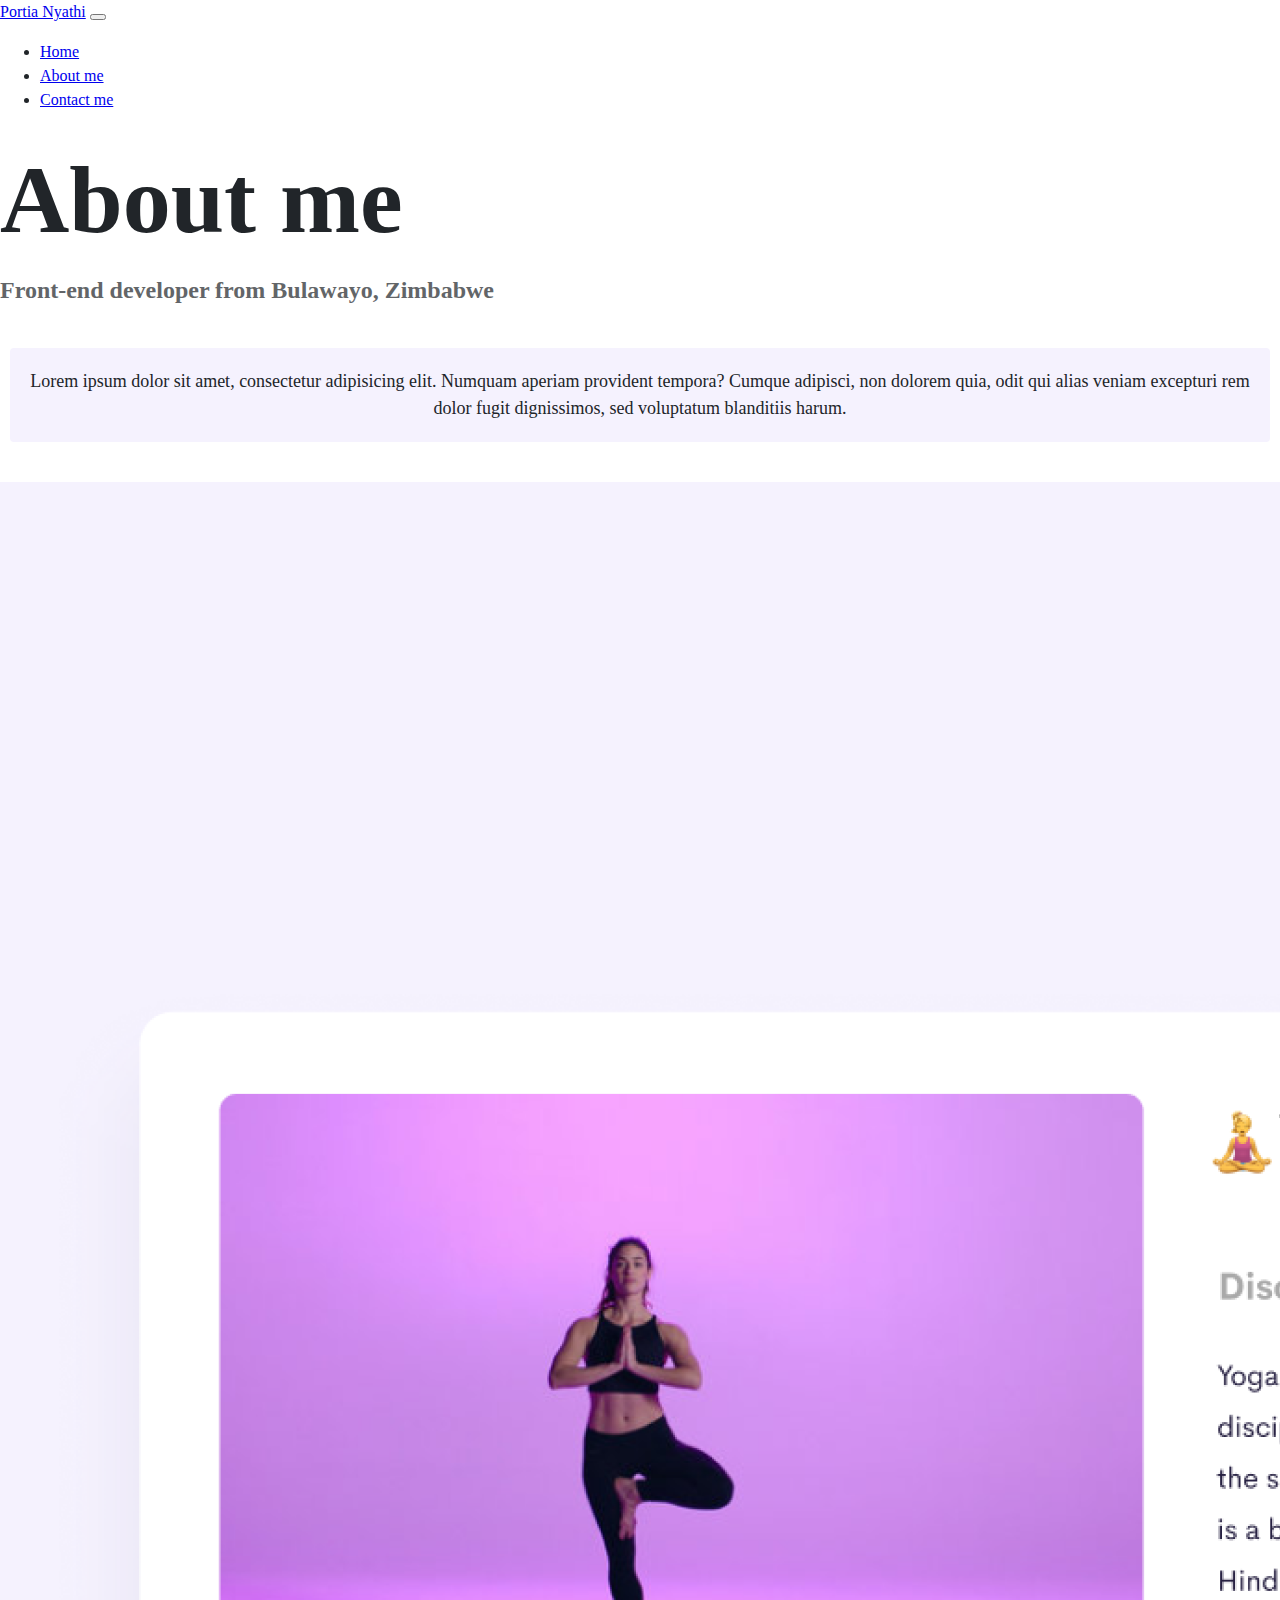
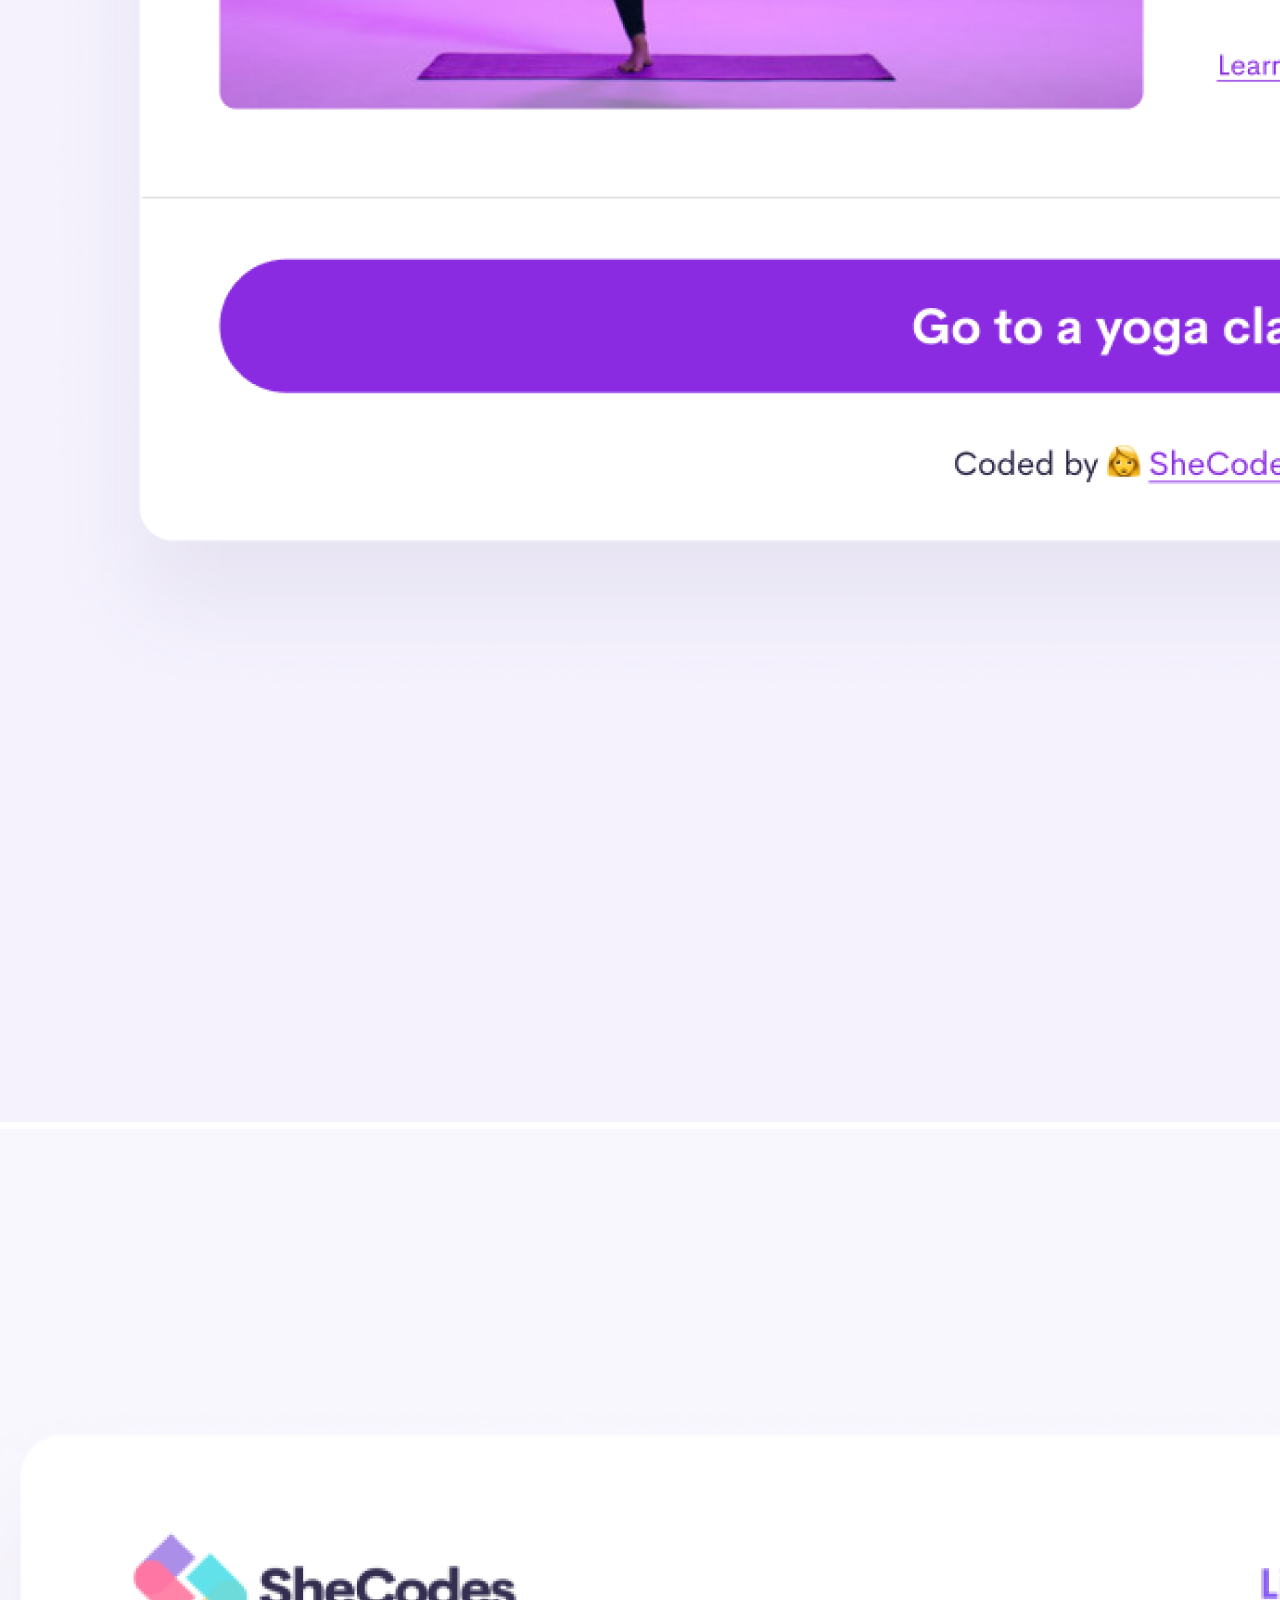
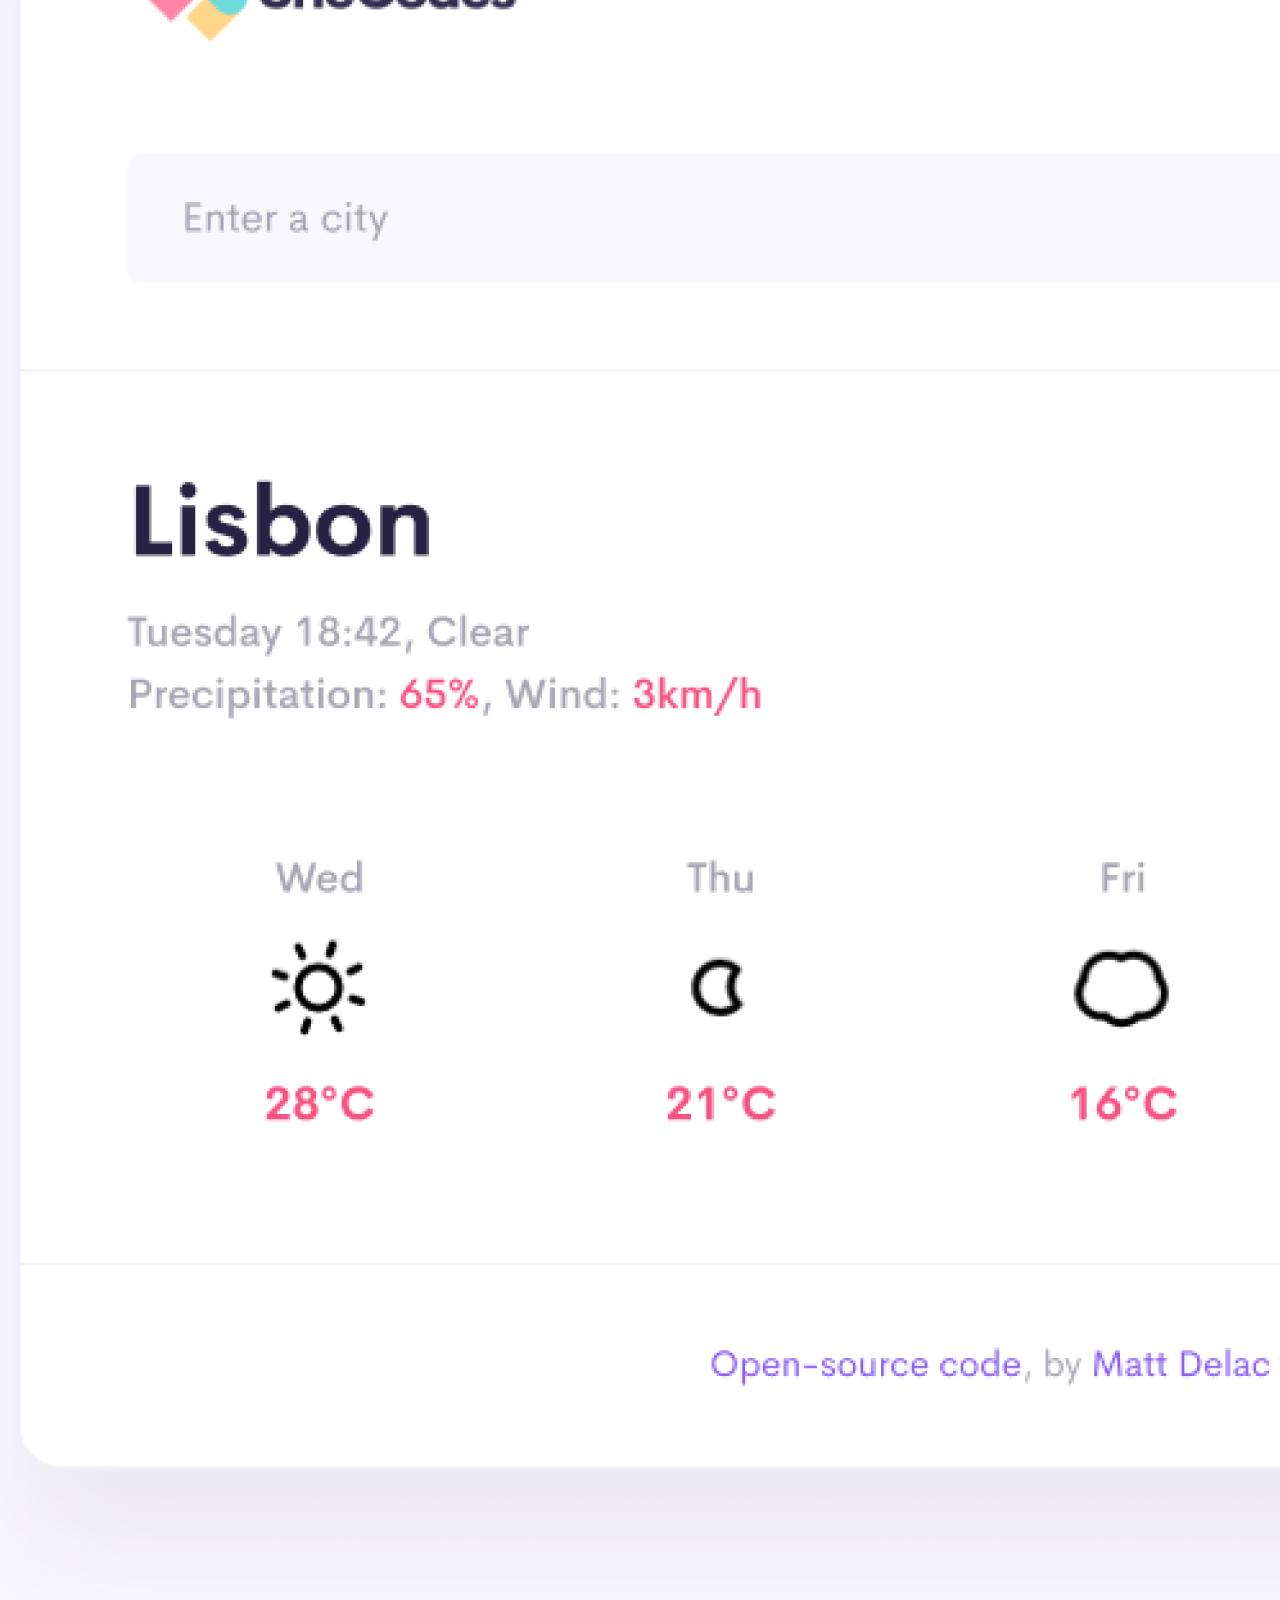
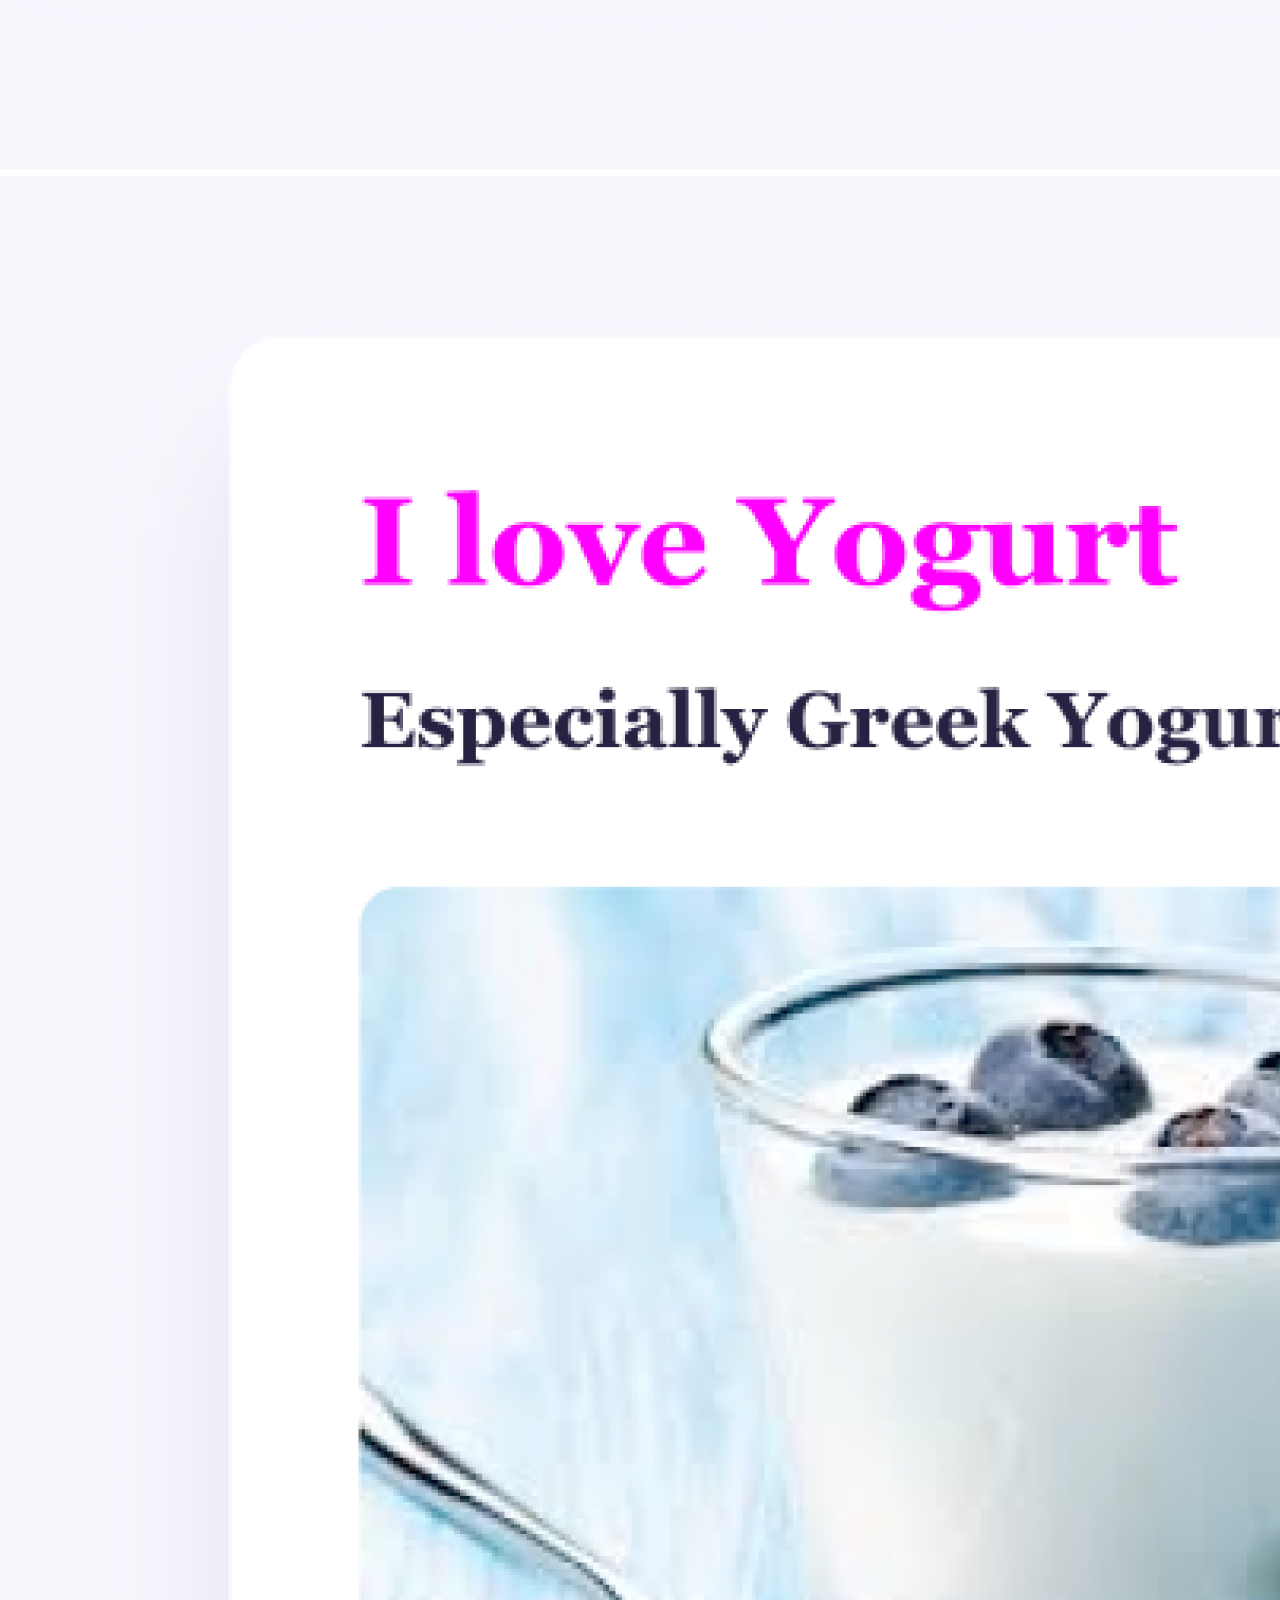
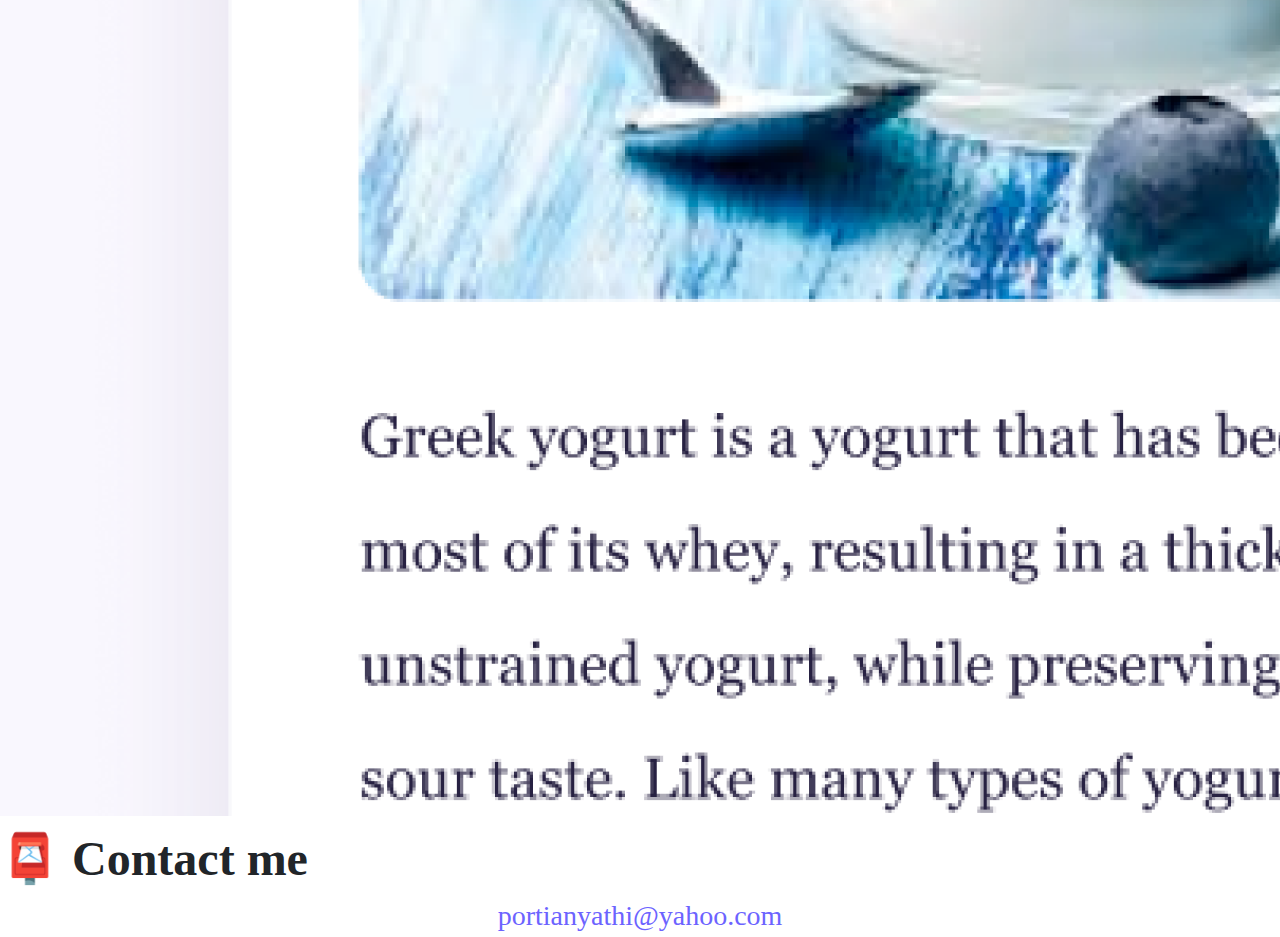
==== about.html @ f1554d1b "Initial commit" ====
<!DOCTYPE html>
<html lang="en">
  <head>
    <meta charset="UTF-8" />
    <meta http-equiv="X-UA-Compatible" content="IE=edge" />
    <meta name="description" content="website showing multiple apps in one page that are responsive" />
    <link
      href="https://cdn.jsdelivr.net/npm/bootstrap@5.0.2/dist/css/bootstrap.min.css"
      rel="stylesheet"
      integrity="sha384-EVSTQN3/azprG1Anm3QDgpJLIm9Nao0Yz1ztcQTwFspd3yD65VohhpuuCOmLASjC"
      crossorigin="anonymous"
    />
    <script
      src="https://cdn.jsdelivr.net/npm/@popperjs/core@2.9.2/dist/umd/popper.min.js"
      integrity="sha384-IQsoLXl5PILFhosVNubq5LC7Qb9DXgDA9i+tQ8Zj3iwWAwPtgFTxbJ8NT4GN1R8p"
      crossorigin="anonymous"
    ></script>
    <script
      src="https://cdn.jsdelivr.net/npm/bootstrap@5.0.2/dist/js/bootstrap.min.js"
      integrity="sha384-cVKIPhGWiC2Al4u+LWgxfKTRIcfu0JTxR+EQDz/bgldoEyl4H0zUF0QKbrJ0EcQF"
      crossorigin="anonymous"
    ></script>
    <link rel="stylesheet" href="/style.css" />
    <title>Portia Nyathi more information about multiple app</title>
  </head>
  <body>
      <nav class="navbar navbar-expand-lg navbar-light bg-light fixed-top">
          <div class="container">
        <a class="navbar-brand" href="#">Portia Nyathi</a>
        <button
          class="navbar-toggler"
          type="button"
          data-bs-toggle="collapse"
          data-bs-target="#navbarNav"
          aria-controls="navbarNav"
          aria-expanded="false"
          aria-label="Toggle navigation"
        >
          <span class="navbar-toggler-icon"></span>
        </button>
        <div class="collapse navbar-collapse" id="navbarNav">
          <ul class="navbar-nav">
            <li class="nav-item">
              <a
                class="nav-link active"
                aria-current="page"
                href="/"
                title="homepage"
              >
                Home</a
              >
            </li>
            <li class="nav-item">
              <a
                class="nav-link"
                href="about.html"
                title="More information about page"
              >
                About me</a
              >
            </li>
            <li class="nav-item">
              <a
                class="nav-link"
                href="about.html#contact"
                title="contact-details"
              >
                Contact me</a
              >
            </li>
          </ul>
        </div>
      </div>
    </nav>
    <h1 class="text-center">About me</h1>
    <h3 class="text-center">Front-end developer from Bulawayo, Zimbabwe</h3>
    <div class="about-paragraphs text-center">
      <p class="paragraph">
        Lorem ipsum dolor sit amet, consectetur adipisicing elit. Numquam
        aperiam provident tempora? Cumque adipisci, non dolorem quia, odit qui
        alias veniam excepturi rem dolor fugit dignissimos, sed voluptatum
        blanditiis harum.
      </p>
      <br />
    </div>

    <div class="container">
      <div class="row">
        <div class="col-sm-4">
          <img src="/images/l3jP-yoga.png" class="img-fluid p-2 mb-4 shadow rounded" alt="yoga picture" />
        </div>
        <div class="col-sm-4">
          <img src="/images/jxM9-weather.png" class="img-fluid p-2 mb-4 shadow rounded" alt="weather picture" />
        </div>
        <div class="col-sm-4">
          <img src="/images/WgM8-yogurt.png" class="img-fluid p-2 mb-4 shadow rounded" alt="yogurt picture" />
        </div>
      </div>
    </div>
    <div id="contact">
      <h2 class="text-center">📮 Contact me</h2>
      <a href="mailto:portia@nyathi.com" class="email-link">
        portianyathi@yahoo.com
      </a>
    </div>
  </body>
</html>
---- style.css ----
:root {
  --primary-color: #6c63ff;
  --secondary-color: #f5f2fe;
  --box-shadow: 0 5px 10px rgba(0, 0, 0, 0.3);
}

body {
  margin: 0;
  font-family: var(--bs-font-sans-serif);
  font-size: 1rem;
  font-weight: 400;
  line-height: 1.5;
  color: #212529;
  background-color: #fff;
  -webkit-text-size-adjust: 100%;
}

h1,
h2,
h3 {
  
  margin: 0;
}

h1 {
  font-size: 96px;
}

h2 {
  font-size: 48px;
}

h3 {
  font-size: 24px;
  opacity: 0.7;
}

p {
  background: var(--secondary-color);
  padding: 20px;
  border-radius: 4px;
  font-size: 18px;
  line-height: 1.5;
  text-align: center;
}
.navigation-links {
  display: flex;
  margin-top: 40px;
  justify-content: center;
}

.navigation-links a {
  margin: 20px;
  border-radius: 4px;
  padding: 20px 15px;
  text-decoration: none;
  text-transform: capitalize;

}


.contact-link {
  background: var(--primary-color);
  box-shadow: var(--box-shadow);
  color: white;
}

.about-link {
  color: var(--primary-color);
  border: 1px solid var(--primary-color);
}

.homepage-link {
  color: var(--primary-color);
  text-align: center;
  display: block;
}

.about-paragraphs {
  display: flex;
  margin: 30px 0;
}

.about-paragraphs p {
  margin: 10px;
}

.email-link {
  display: flex;
  justify-content: center;
  color: var(--primary-color);
  font-size: 28px;
  text-decoration: none;
}

.email-link:hover {
  text-decoration: underline;
}
.primary-link {
  border-radius: 4px;
  padding: 20px 15px;
  text-decoration: none;
  text-transform: capitalize;
  background: var(--primary-color);
  box-shadow: var(--box-shadow);
  color: white;
}

.primary-link:hover {
  color: white;
}

.secondary-link {
  border-radius: 4px;
  padding: 20px 15px;
  text-decoration: none;
  text-transform: capitalize;
  color: var(--primary-color);
  border: 1px solid var(--primary-color);
}
  
  @media (max-width: 576px) {
  h1 {
    font-size: 48px;
    line-height: 1.5;
  }

  h2 {
    font-size: 32px;
    text-align: center;
  }

  p {
    text-align: center;
  }

  .project-link {
    display: block;
    text-align: center;
    margin: 0 20px;
  }
}
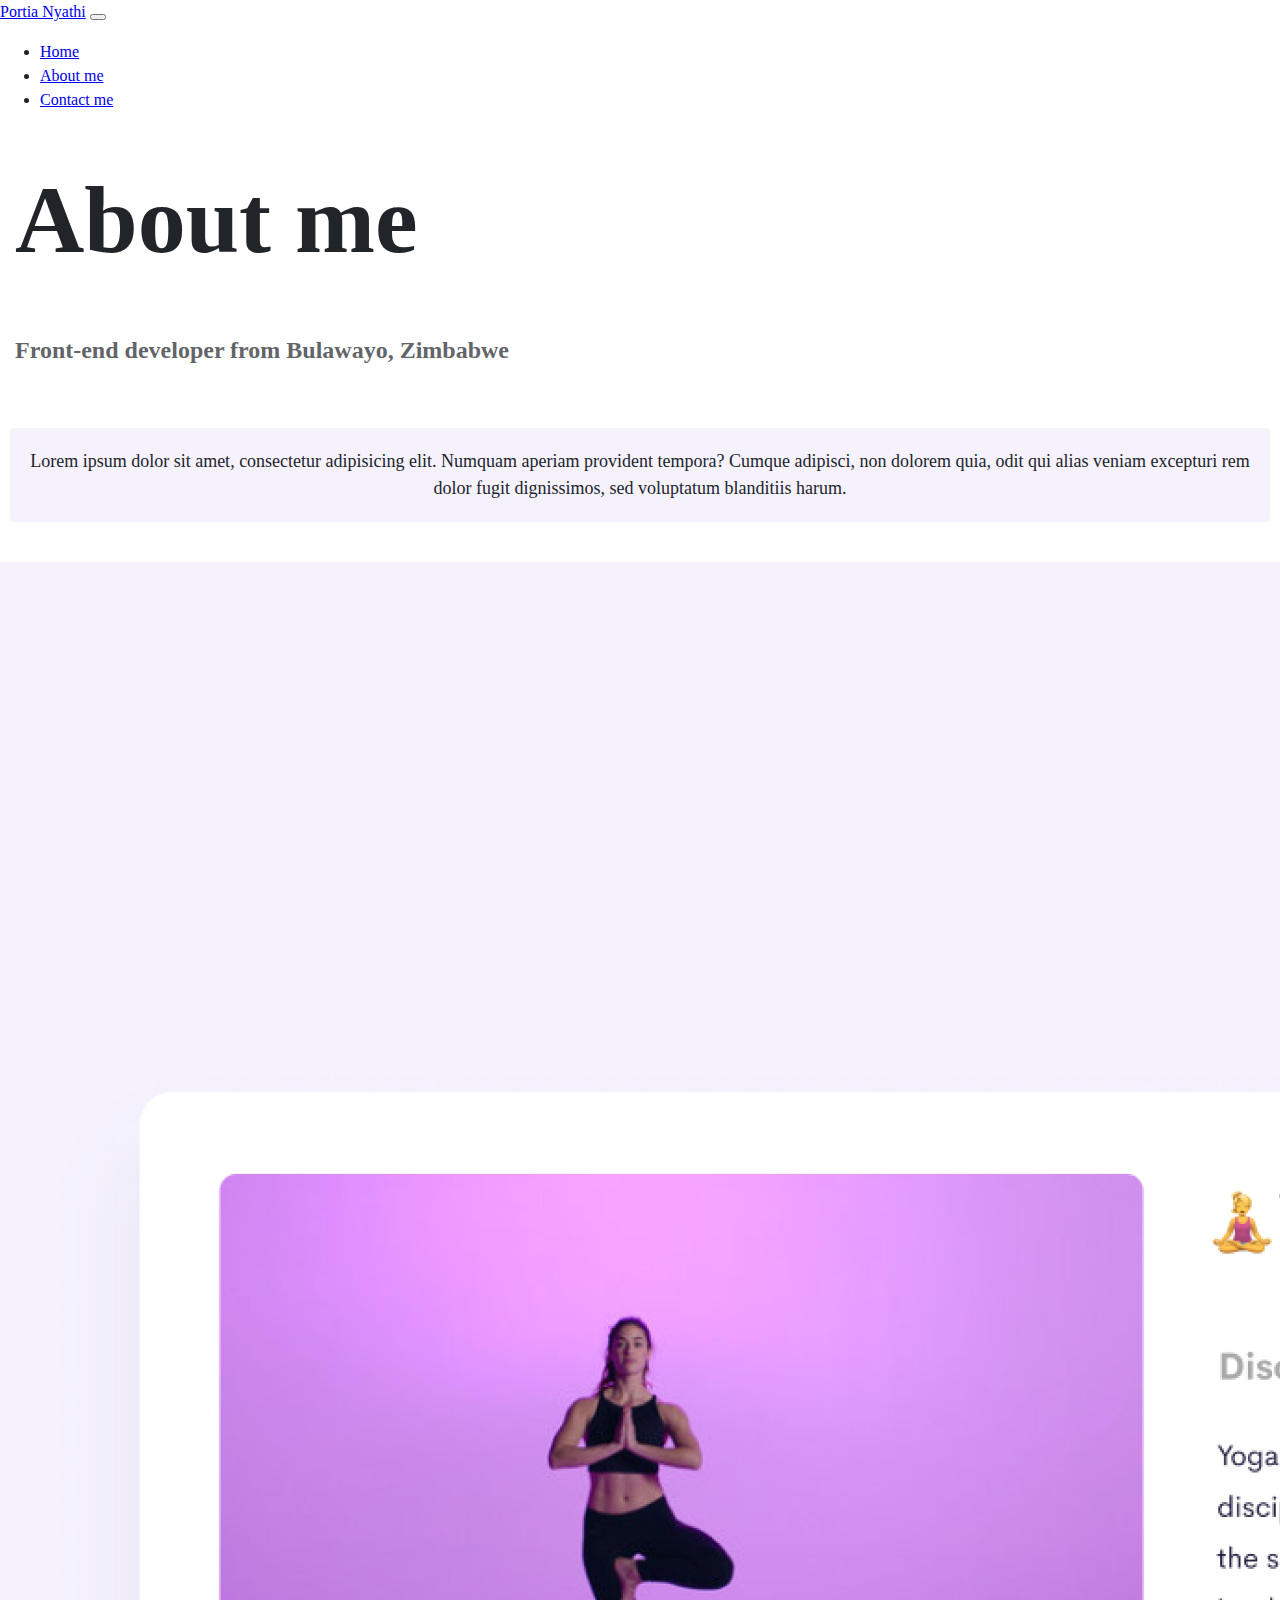
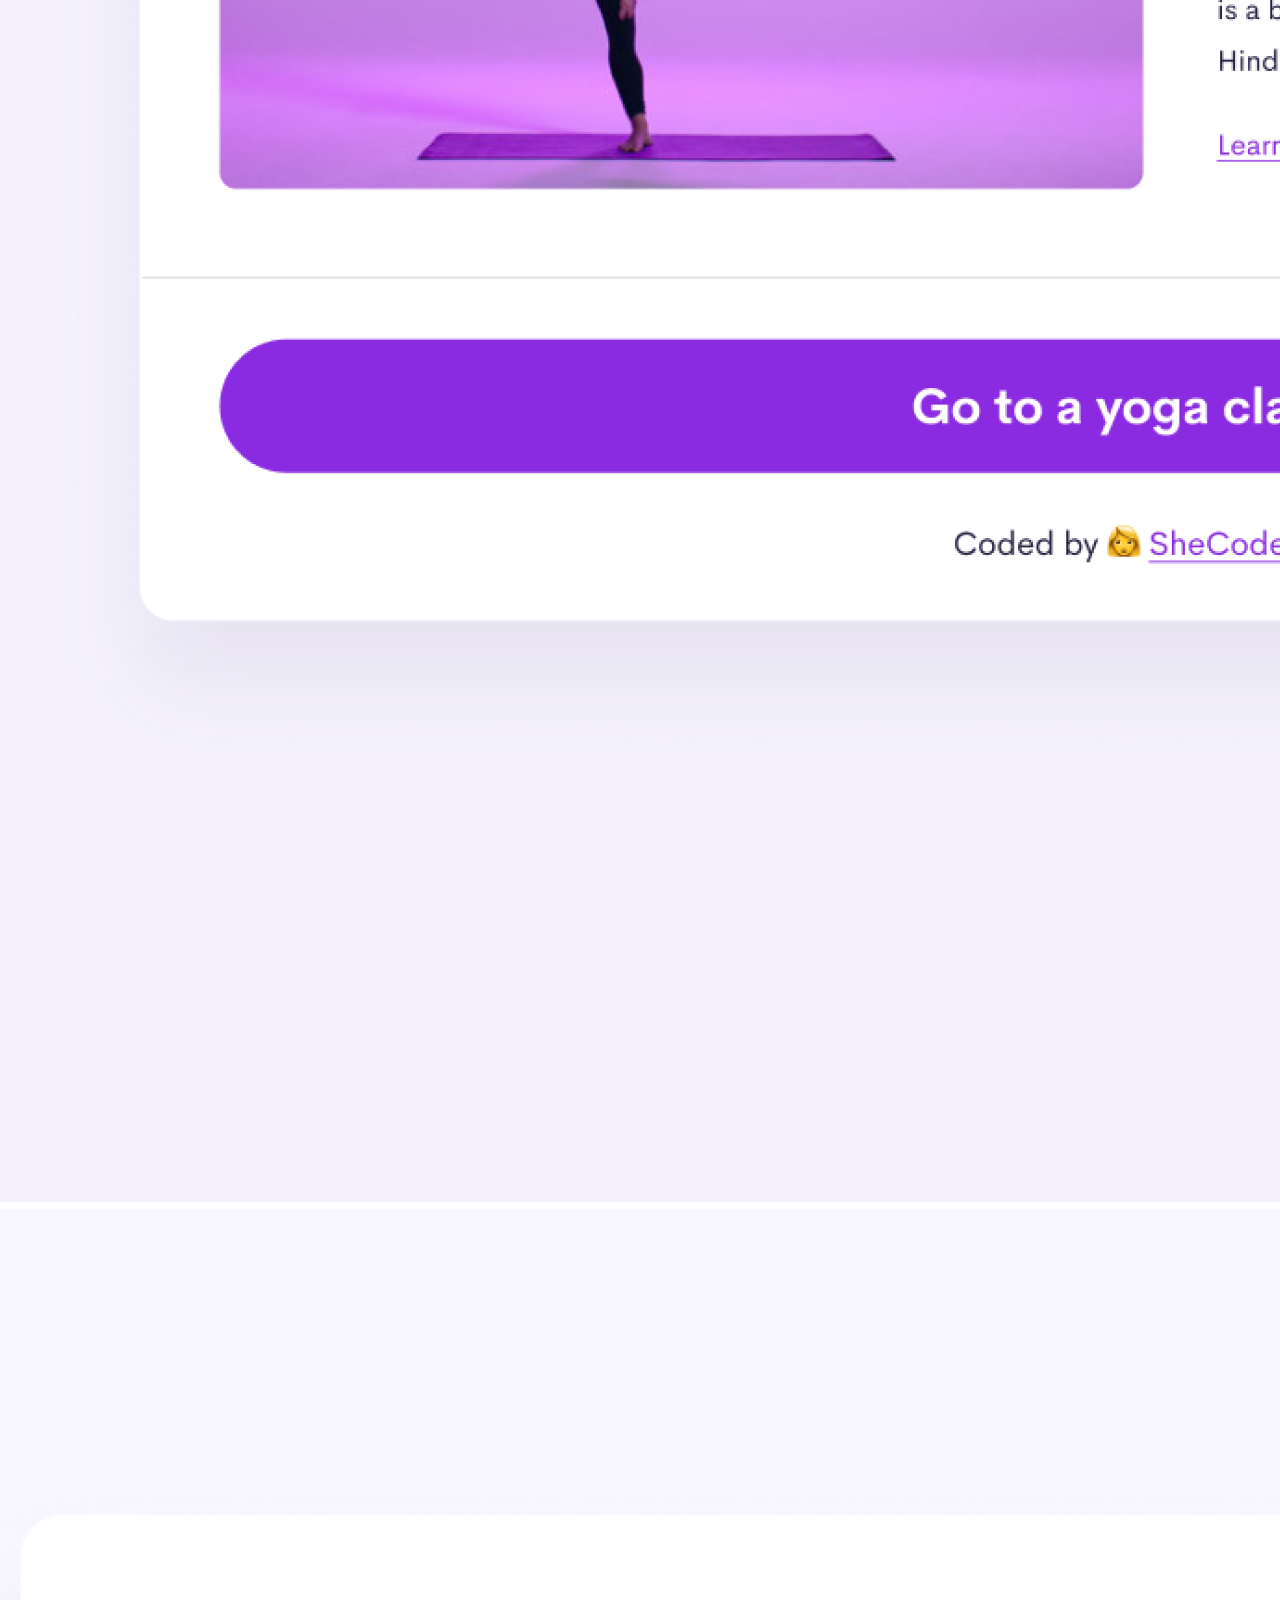
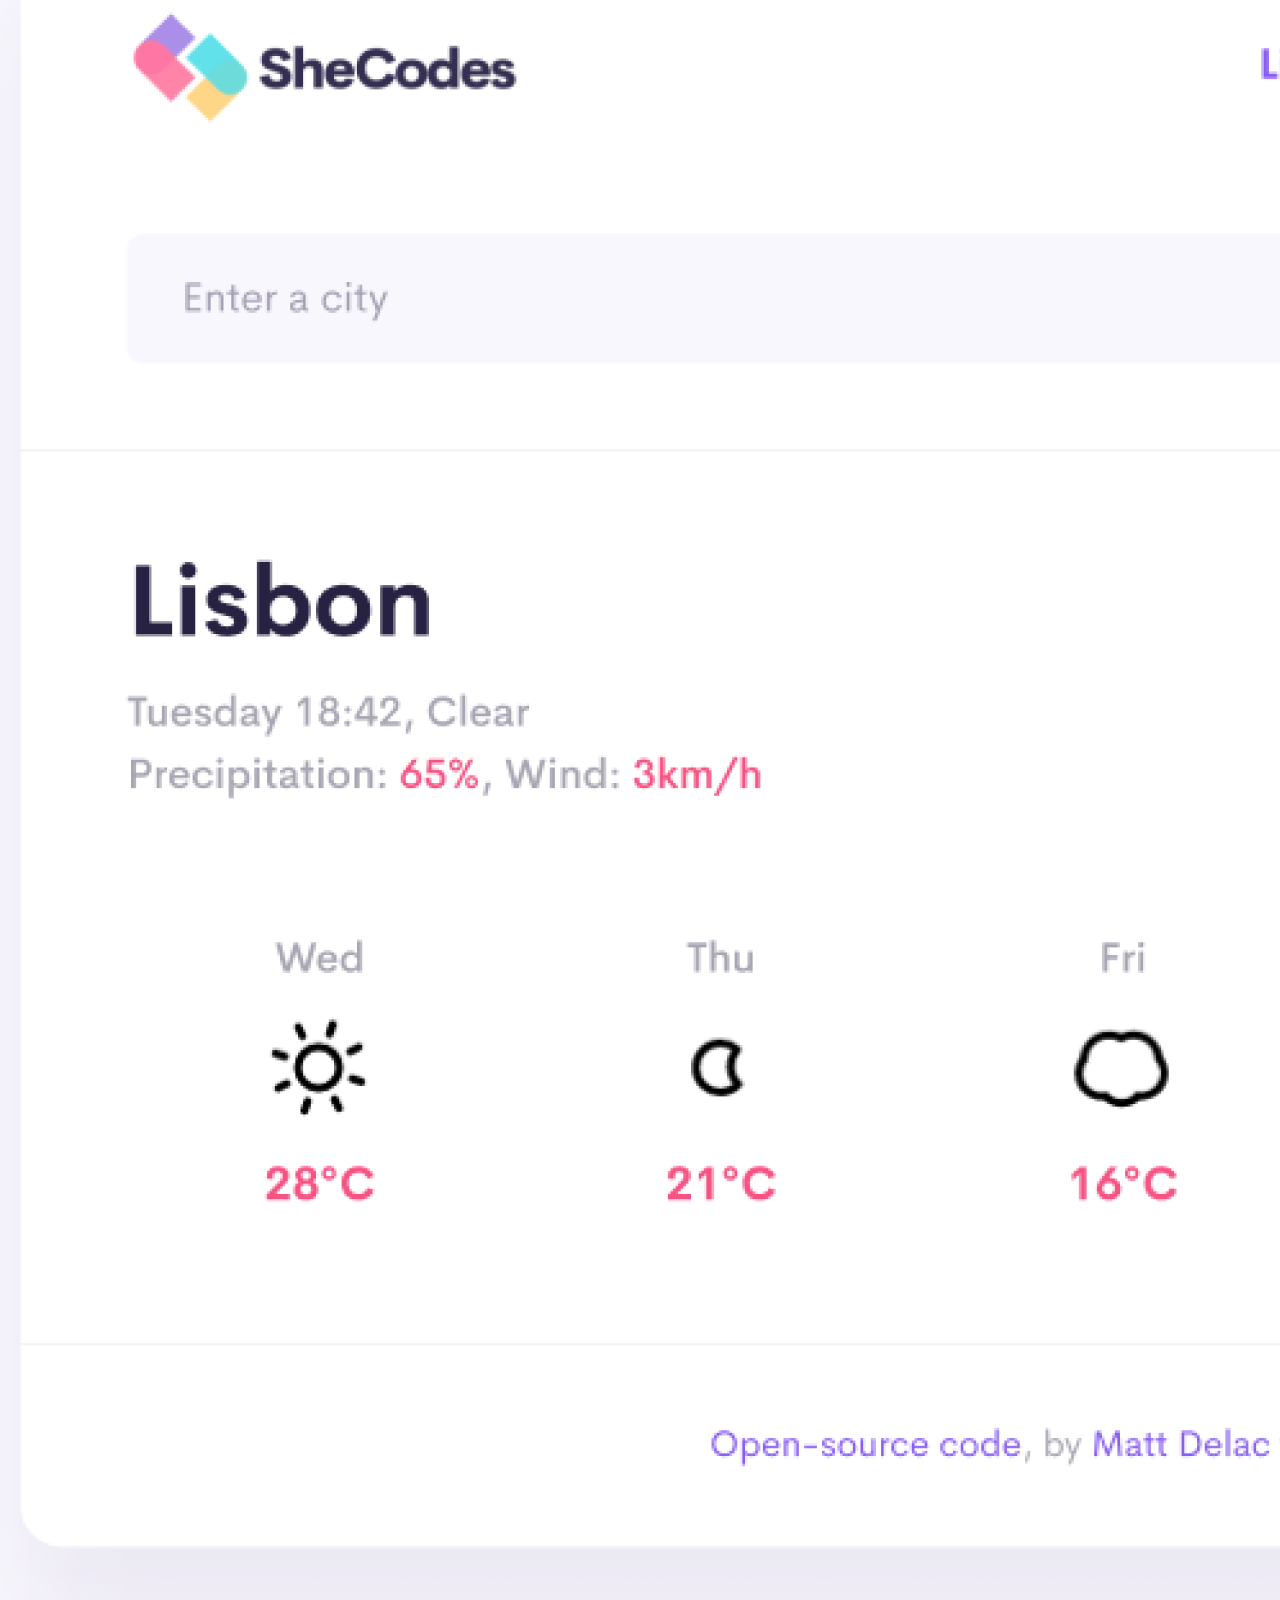
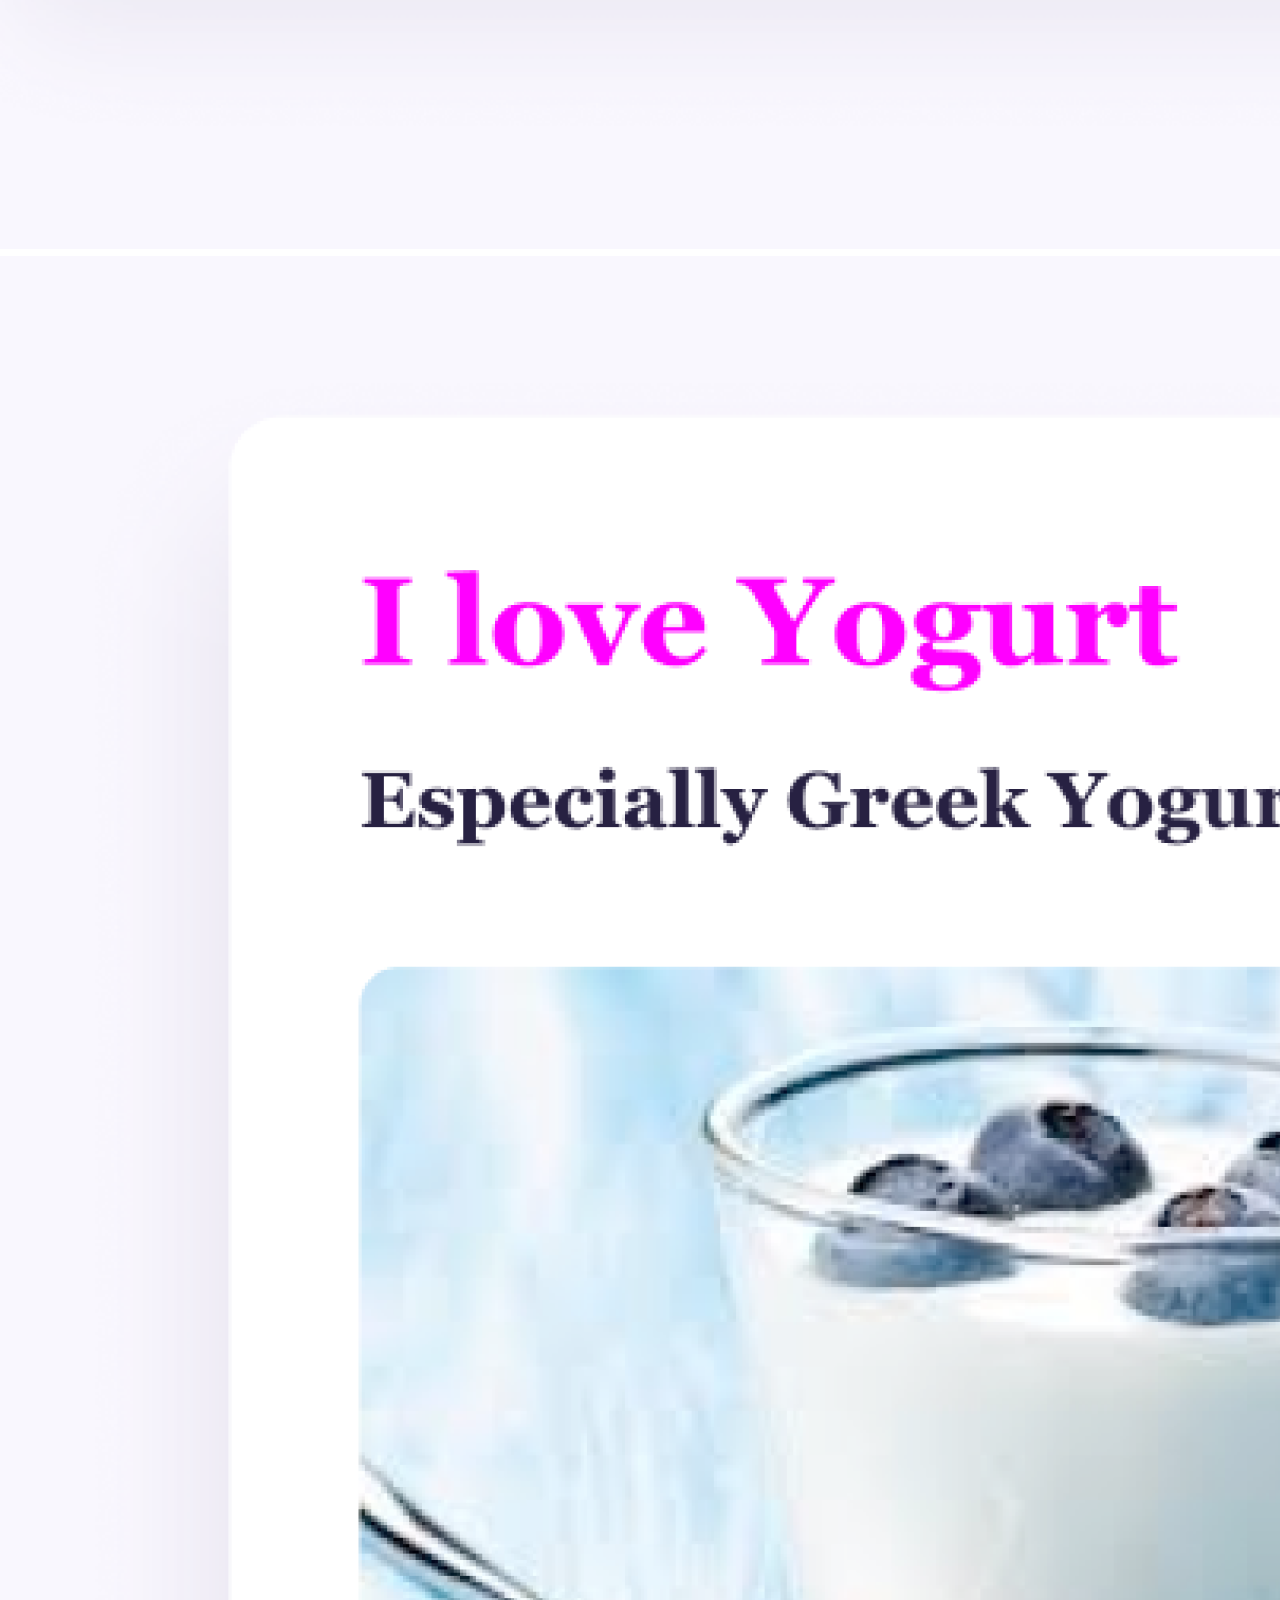
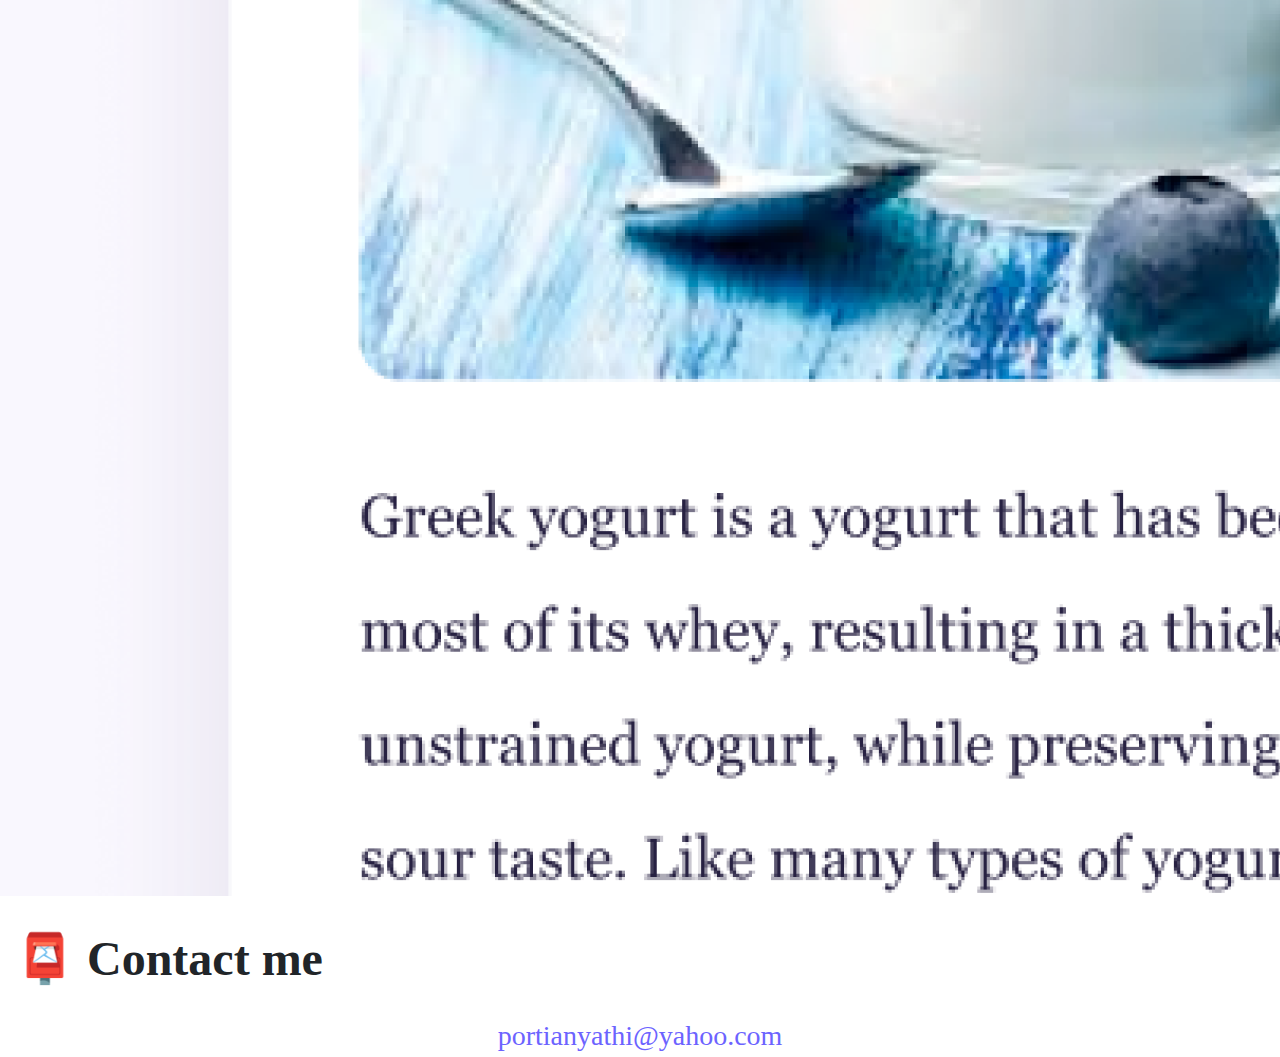
==== commit 00445148: "Updated the header" ====
--- a/about.html
+++ b/about.html
@@ -3,6 +3,7 @@
   <head>
     <meta charset="UTF-8" />
     <meta http-equiv="X-UA-Compatible" content="IE=edge" />
+    <meta name="viewport" content="width=device-width, initial-scale=1.0" />
     <meta name="description" content="website showing multiple apps in one page that are responsive" />
     <link
       href="https://cdn.jsdelivr.net/npm/bootstrap@5.0.2/dist/css/bootstrap.min.css"
@@ -72,6 +73,7 @@
         </div>
       </div>
     </nav>
+    <div class="mt-5">
     <h1 class="text-center">About me</h1>
     <h3 class="text-center">Front-end developer from Bulawayo, Zimbabwe</h3>
     <div class="about-paragraphs text-center">
@@ -83,7 +85,7 @@
       </p>
       <br />
     </div>
-
+    </div>
     <div class="container">
       <div class="row">
         <div class="col-sm-4">
--- a/style.css
+++ b/style.css
@@ -20,10 +20,13 @@
 h3 {
   
   margin: 0;
+  padding: 20px 15px;
 }
 
 h1 {
   font-size: 96px;
+
+  
 }
 
 h2 {
@@ -122,7 +125,7 @@
   @media (max-width: 576px) {
   h1 {
     font-size: 48px;
-    line-height: 1.5;
+    line-height: 0;
   }
 
   h2 {
